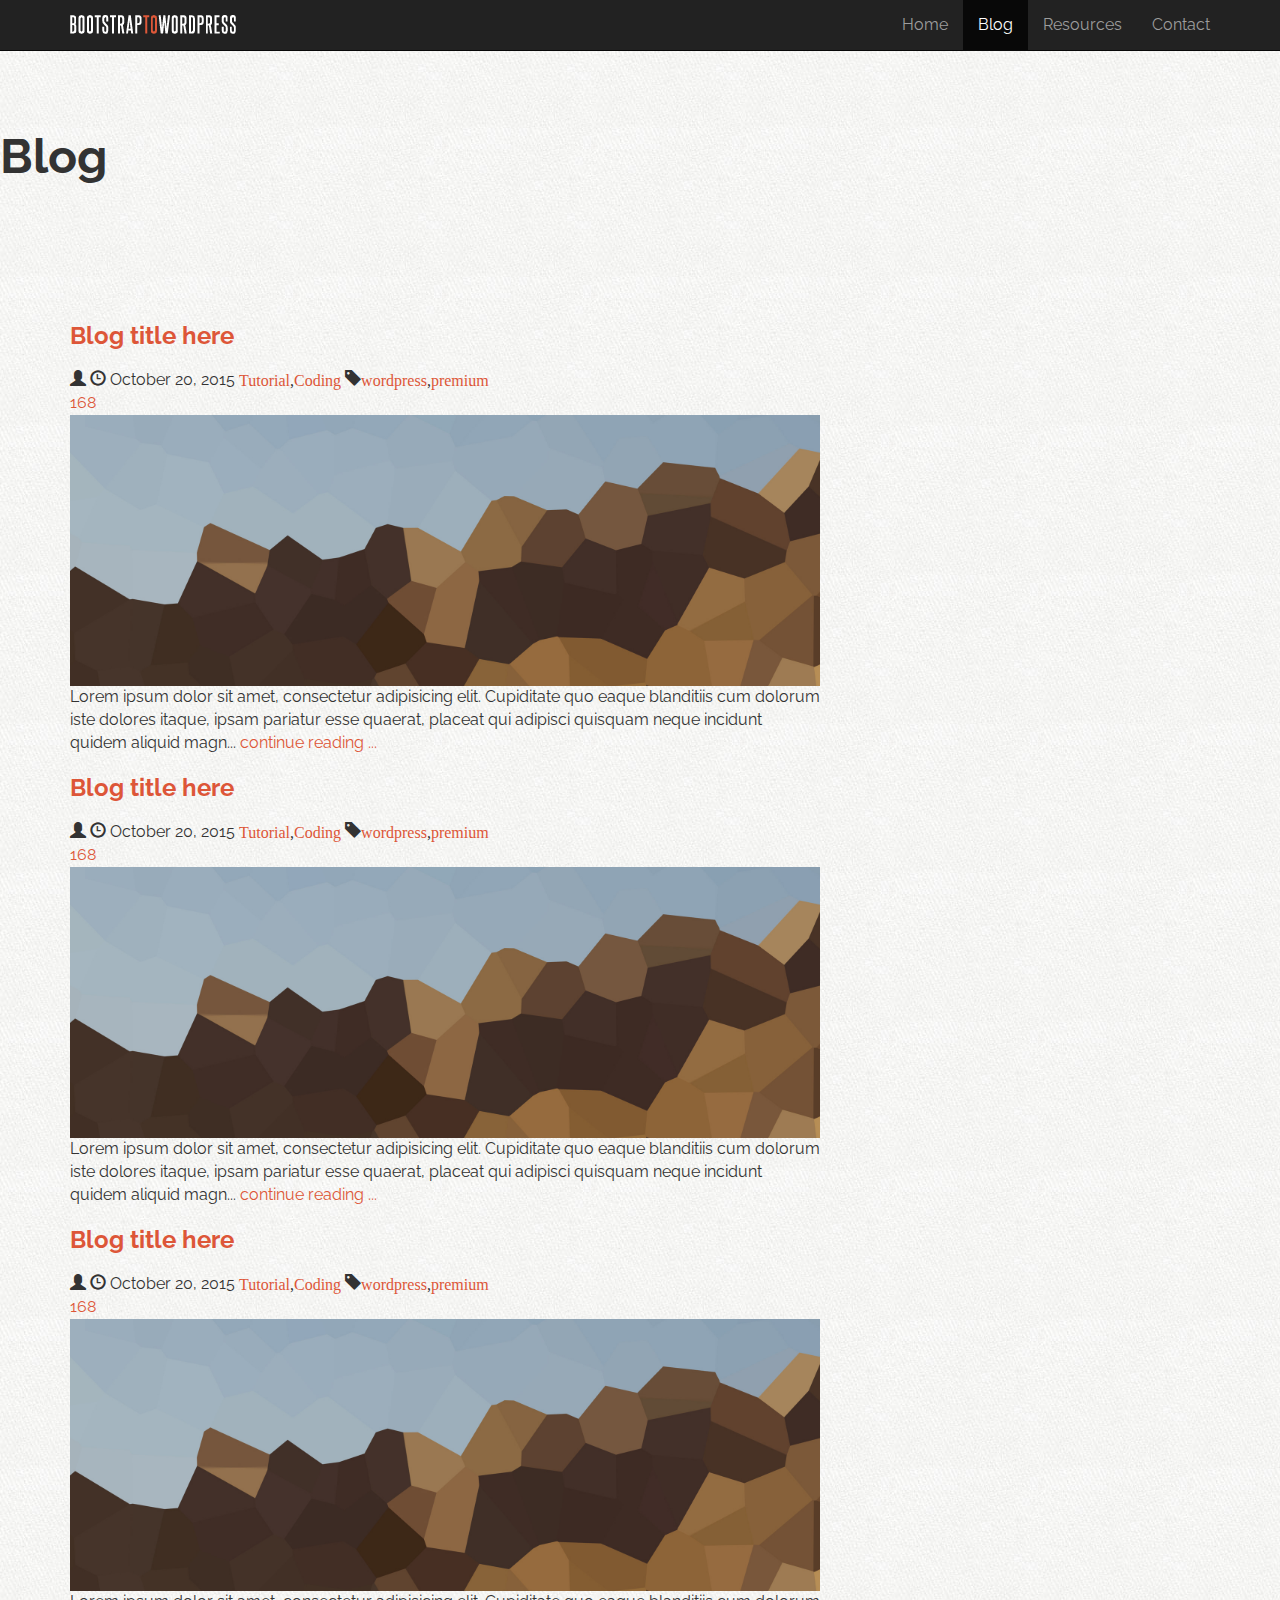
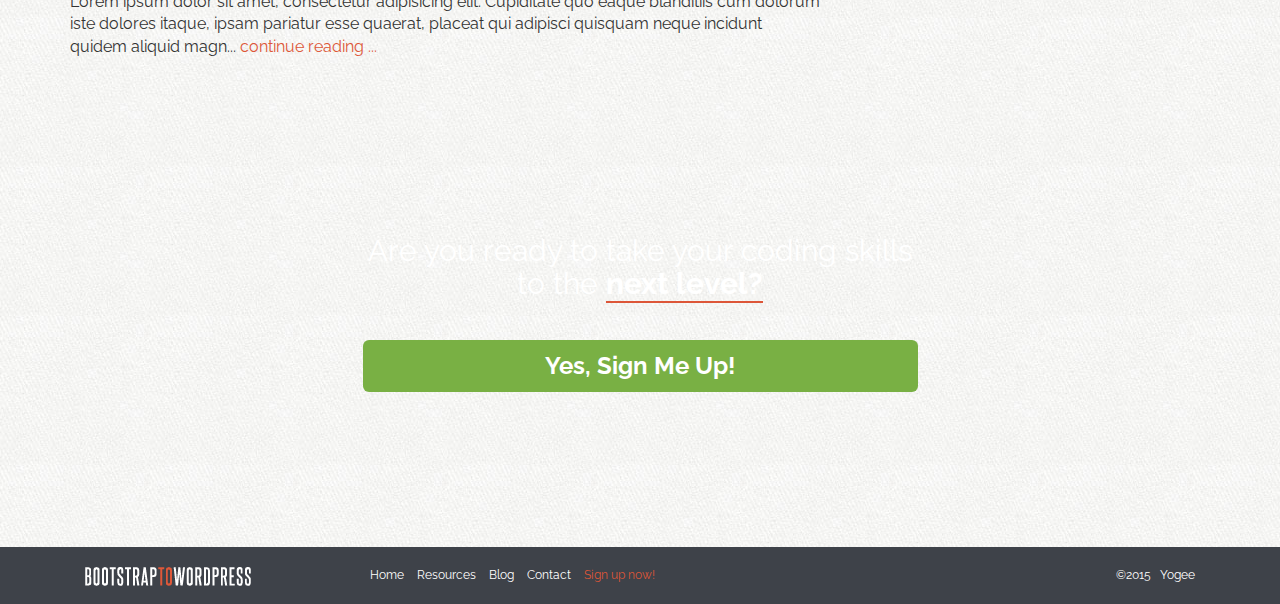
==== blog.html @ 84fc3044 "blog --win" ====
<!DOCTYPE html>
<html lang="en">

<head>
    <meta http-equiv="content-type" content="text/html" charset="UTF-8">
    <meta name="viewport" content="width=device-width,initial-scale=1">
    <meta name="description" content="">
    <meta name="author" content="yogee">
    <link rel="icon" href="">
    <!-- TODO: favicon needs to be made -->

    <title>Bootstrap to Wordpress</title>
    <!-- Bootstrap core css -->
    <link rel="stylesheet" href="assets/css/bootstrap.min.css">

    <!-- FontAwsome Icons 4.4.0 -->
    <link rel="stylesheet" href="assets/css/font-awsome/css/font-awesome.min.css">

    <!-- Custom CSS -->
    <link rel="stylesheet" href="assets/css/custom.css">
    <!-- Google Fonts -->
    <link href='https://fonts.googleapis.com/css?family=Raleway:400,700' rel='stylesheet' type='text/css'>
    <!-- HTML5 shiv and Resspond.js IE8 support of HTML5 elements and media queries -->
    <!-- [if lt IE 9] >
    <script src="https://oss.maxcdn.com/html5shiv/3.7.2/html5shiv.min.js"></script>
    <script src="https://oss.maxcdn.com/respond/1.4.2/respond.min.js"></script>
    <![endif]  -->
</head>

<body class="blog">
    <header class="site-header" role="banner">
        <!-- NAVBAR -->
        <div class="navbar-wrapper">
            <div class="navbar navbar-inverse navbar-fixed-top" role="navigation">
                <div class="container">
                    <div class="navbar-header">
                        <button type="button" class="navbar-toggle collapsed" data-toggle="collapse" data-target=".navbar-collapse">
                            <span class="sr-only">Toggle navigation</span>
                            <span class="icon-bar"></span>
                            <span class="icon-bar"></span>
                            <span class="icon-bar"></span>
                        </button>
                        <a href="#" class="navbar-brand"><img src="assets/img/logo.png" alt="Bootstrap to WordPress"></a>
                    </div>
                    <!-- navbar-header -->
                    <div class="navbar-collapse collapse">
                        <ul class="nav navbar-nav navbar-right">
                            <li><a href="index.html">Home</a></li>
                            <li class="active"><a href="blog.html">Blog</a></li>
                            <li><a href="resources.html">Resources</a></li>
                            <li><a href="contact.html">Contact</a></li>
                        </ul>
                    </div>
                </div>
                <!-- container -->
            </div>
        </div>
    </header>

    <section class="feature-image feature-image-default-alt" data-type="background" data-speed="2">
        <h1 class="page-title">Blog</h1>
    </section>
    <!-- Blog Content
    =========================================================== -->
    <div class="container">
        <div class="row" id="primary">
            <main id="content" class="col-sm-8" role="main">
                <article class="post">
                    <header>
                        <h3><a href="post.html">Blog title here</a></h3>
                        <div class="post-details">
                            <span class="glyphicon glyphicon-user"></span>
                            <span class="glyphicon glyphicon-time"></span>
                            <time>October 20, 2015</time>
                            <span class="glyphicon glyphicon-folder-open-alt"><a href="">Tutorial</a>,<a href="">Coding</a></span>
                            <span class="glyphicon glyphicon-tag"><a href="">wordpress</a>,<a href="">premium</a></span>
                            <div class="post-comments-badge">
                                <a href=""><span class="glyphicon glyphicon-comments"></span>168</a>
                            </div>
                        </div>
                    </header>
                    <div class="post-image">
                        <img src="/assets/img/hero-bg.jpg" alt="Hero image">
                    </div>
                    <div class="post-exerpt">
                        <p>Lorem ipsum dolor sit amet, consectetur adipisicing elit. Cupiditate quo eaque blanditiis cum dolorum iste dolores itaque, ipsam pariatur esse quaerat, placeat qui adipisci quisquam neque incidunt quidem aliquid magn... <a href="post.html">continue reading ...</a></p>
                    </div>
                </article>

                                <article class="post">
                    <header>
                        <h3><a href="post.html">Blog title here</a></h3>
                        <div class="post-details">
                            <span class="glyphicon glyphicon-user"></span>
                            <span class="glyphicon glyphicon-time"></span>
                            <time>October 20, 2015</time>
                            <span class="glyphicon glyphicon-folder-open-alt"><a href="">Tutorial</a>,<a href="">Coding</a></span>
                            <span class="glyphicon glyphicon-tag"><a href="">wordpress</a>,<a href="">premium</a></span>
                            <div class="post-comments-badge">
                                <a href=""><span class="glyphicon glyphicon-comments"></span>168</a>
                            </div>
                        </div>
                    </header>
                    <div class="post-image">
                        <img src="/assets/img/hero-bg.jpg" alt="Hero image">
                    </div>
                    <div class="post-exerpt">
                        <p>Lorem ipsum dolor sit amet, consectetur adipisicing elit. Cupiditate quo eaque blanditiis cum dolorum iste dolores itaque, ipsam pariatur esse quaerat, placeat qui adipisci quisquam neque incidunt quidem aliquid magn... <a href="post.html">continue reading ...</a></p>
                    </div>
                </article>

                                <article class="post">
                    <header>
                        <h3><a href="post.html">Blog title here</a></h3>
                        <div class="post-details">
                            <span class="glyphicon glyphicon-user"></span>
                            <span class="glyphicon glyphicon-time"></span>
                            <time>October 20, 2015</time>
                            <span class="glyphicon glyphicon-folder-open-alt"><a href="">Tutorial</a>,<a href="">Coding</a></span>
                            <span class="glyphicon glyphicon-tag"><a href="">wordpress</a>,<a href="">premium</a></span>
                            <div class="post-comments-badge">
                                <a href=""><span class="glyphicon glyphicon-comments"></span>168</a>
                            </div>
                        </div>
                    </header>
                    <div class="post-image">
                        <img src="/assets/img/hero-bg.jpg" alt="Hero image">
                    </div>
                    <div class="post-exerpt">
                        <p>Lorem ipsum dolor sit amet, consectetur adipisicing elit. Cupiditate quo eaque blanditiis cum dolorum iste dolores itaque, ipsam pariatur esse quaerat, placeat qui adipisci quisquam neque incidunt quidem aliquid magn... <a href="post.html">continue reading ...</a></p>
                    </div>
                </article>
            </main>
        </div>
    </div>
    <!-- SIGN UP SECTION
    =========================================================== -->
    <section id="signup" data-type="background" data-speed="4">
        <div class="container">
            <div class="row">
                <div class="col-sm-6 col-sm-offset-3">
                    <h2>Are you ready to take your coding skills to the <strong>next level?</strong></h2>
                    <p>
                        <a href="#" class="btn btn-lg btn-block btn-success">Yes,&nbsp;Sign Me Up!</a>
                    </p>
                </div>
            </div>
        </div>

    </section>
    <!-- FOOTER
    =========================================================== -->
    <footer>
        <div class="container">
            <div class="col-sm-3">
                <p>
                    <a href="/"><img src="/assets/img/logo.png" alt="Bootsrap to WordPress"></a>
                </p>
            </div>
            <div class="col-sm-6">
                <nav>
                    <ul class="list-unstyled list-inline">
                        <li><a href="">Home</a></li>
                        <li><a href="">Resources</a></li>
                        <li><a href="">Blog</a></li>
                        <li><a href="">Contact</a></li>
                        <li class="signup-link"><a href="">Sign up now!</a></li>
                    </ul>
                </nav>
            </div>
            <div class="col-sm-3">
                <p class="pull-right">&copy;2015 &nbsp;&nbsp;Yogee</p>
            </div>
        </div>
    </footer>

    <!-- BOOTSTRAP CODE JS
        Pls at the end of the document so the pages load faster!
    =========================================================== -->
    <script src="http://lib.sinaapp.com/js/jquery/2.1.4/jquery-1.11.3.min.js"></script>
    <!-- sina CDN -->
    <script type="text/javascript">
        window.jQuery || document.write('<script type="text/javascript" src="assets/js/jquery-1.11.3.min.js"><\/script>')
    </script>
    <script src="assets/js/bootstrap.min.js"></script>
    <!-- Bootstrap Core JS -->
    <script src="assets/js/main.js"></script>
</body>

</html>
---- assets/css/custom.css ----
/* COLOUR REFERENCES
Green: #79b044
Salmon: #dd5638
Blue Gray: #3e4249
*/


/* === General === */

body {
    margin-top: 50px;
    font-family: 'Raleway', Helvetica, sans-serif;
    font-size: 16px;
    background: url('../img/tile.jpg') top left repeat;
}


/* === Global === */

h1,
h2,
h3,
h4,
h5,
h6 {
    text-rendering: optimizeLegibility;
    font-weight: bold;
}

h1 {
    font-size: 3em;
}

h1,
h2 {
    margin: 0 0 40px;
}

h3 {
    margin: 20px 0;
}

h4 {
    font-size: 18px;
}

p{
    margin: 0 0 15px;
}

p.lead{
    font-weight: normal;
}

a:link,
a:visited {
    color: #dd5638;
}

a:hover {
    text-decoration: none;
    color: #c9302c;
}

button,
input,
.btn,
a.btn {
    text-rendering: optimizeLegibility;
    color: white;
}

button.btn:focus {
    outline: none !important;
}

.btn {
    font-weight: bold;
}

.btn-danger {
    background-color: #dd5638;
    border-collapse: #d95131;
}

.btn-success {
    background: #79b044;
    border: none;
}

.btn-success:hover {
    background: #6a9b3d;
    border-color: 6a9b3d;
}

img {
    max-width: 100%;
}

.modal-content {
    background: url('/assets/img/tile.jpg') top left repeat;
}

.badge.social {
    background: #ccc;
    font-size: 24px;
    height: 40px;
    width: 40px;
    text-align: center;
    line-height: 42px;
    border-radius: 50px;
    padding: 0;
    margin: 0 5px 20px 0;
    color: white;
    -webkit-transition: 0.5s;
    transition: 0.5s;
}

.badge.social.twitter:hover {
    background: #55acee;
}

.badge.social.facebook:hover {
    background: #3b5998;
}

.badge.social.gplus:hover {
    background: #db4b39;
}

blockquote {
    padding: 0;
    border: none;
    font-style: italic;
    text-align: left;
}

blockquote cite {
    display: block;
    color: #777;
    margin: 15px 0 0 0;
}

blockquote:before {
    display: none;
}


/* === Hero === */

#hero {
    background: url('../img/hero-bg.jpg') 50% 0 repeat fixed;
    min-height: 500px;
    padding: 40px 0;
    color: white;
    text-rendering: optimizeLegibility;
}

#hero .hero-text {
    margin-top: 30px;
}

#price-timeline {
    margin: 30px 0 60px;
    text-align: center;
}

#price-timeline .price {
    display: inline-block;
    margin: 0 2% 0 0;
    width: 30%;
    background: #3e4249;
    padding: 10px 20px 30px;
    position: relative;
    vertical-align: top;
}

#price-timeline .price.active {
    background: #dd5638;
}

#price-timeline .price span {
    background: #101010;
    display: block;
    height: 70px;
    width: 70px;
    text-align: center;
    line-height: 70px;
    font-weight: bold;
    font-size: 24px;
    border-radius: 100%;
    position: absolute;
    bottom: -35px;
    left: 50%;
    margin-left: -35px;
}


/* ==== LAYOUT ===== */
.row + .row{
    margin-top: 20px;
}
section {
    padding: 80px 0;
}

.section-header {
    text-align: center;
}

section h2 {
    margin: 20px 0 40px;
}

section h3 {
    margin: 30px 0 10px;
}

#option {
    background: #3e4249;
    padding: 20px 0;
    color: white;
    text-rendering: optimizeLegibility;
    font-size: 1.2em;
}

#option p {
    margin: 2px 0 0 0;
}

#who-benefits {
    background-color: white;
}

#course-features {
    background: #3e4249;
    color: white;
    text-align: center;
}


/* ==== Custom Icon Sprites ===== */

i.ci {
    display: inline-block;
    height: 40px;
    width: 40px;
    background: url('../img/icon-sprite.png') no-repeat;
}

.ci.ci-computer {
    background-position: 0 0;
}

.ci.ci-watch {
    background-position: -40px 0;
}

.ci.ci-calender {
    background-position: -80px 0;
}

.ci.ci-community {
    background-position: -120px 0;
}

.ci.ci-instructor {
    background-position: -160px 0;
}

.ci.ci-device {
    background-position: -200px 0;
}


/* ==== Final Project Features ===== */

#project-features {
    text-align: center;
}


/* ==== Featurette ===== */

#featurette {
    background: url('/assets/img/stuff-bg.jpg') 50% 100% repeat fixed;
    background-size: cover;
    text-align: center;
    color: white;
}


/* ==== Instructor ===== */

#instructor {
    background: white url('/assets/img/brad-elvis.png') 90% -10px no-repeat;
}

#instructor h2 {
    margin: 0 0 20px;
}

#instructor .num {
    display: table;
    font-size: 30px;
    font-weight: bold;
    line-height: 24px;
    color: white;
    height: 140px;
    width: 140px;
    text-align: center;
    background: #dd5638;
    border-radius: 100%;
    text-rendering: optimizeLegibility;
}

#instructor .num .num-content {
    display: table-cell;
    vertical-align: middle;
}

#instructor .num span {
    display: block;
    font-size: 20px;
    font-weight: normal;
}


/* ==== Testimonial ===== */

#kudos {
    text-align: center;
}

.testimonial {
    margin-bottom: 60px;
}

.testimonial img {
    border-radius: 50%;
}


/* ==== Sign Up ===== */

#signup {
    text-align: center;
    background: url('/assets/img/hipster-stuff.jpg') center center repeat fixed;
    background-size: cover;
    color: white;
    padding: 140px 0;
}

#signup h2 {
    font-weight: normal;
}

#signup h2 strong {
    border-bottom: solid 2px #dd5638;
}

#signup .btn {
    font-size: 24px;
}


/*==== Footer ====*/

footer {
    background: #3e4249;
    color: white;
    padding: 20px 0 10px;
    font-size: 12px;
}

footer p {
    margin: 0;
}

footer a:link,
footer a:visited {
    -webkit-transition: 0.5s;
    transition: 0.5s;
    color: white;
}

footer a:hover {
    color: #dd5638;
}

footer li.signup-link a {
    color: #dd5638;
}

footer li.signup-link a:hover {
    font-weight: bold;
    color: #dd5638;
}

/* === Media queries === */
@media screen and ( max-width: 991px){
    #instructor .container{
        background: rgba(255,255,255,0.8);
        padding: 20px;
    }
}

@media screen and ( max-width: 768px){
    .logo{
        width: 50%;
    }
    #option p {
        margin: 0 0 10px;
    }
    #featurette iframe{
        height: 240px;
    }
}

@media screen and ( max-width: 568px){
    #instructor .num{
        height: 100px;
        width: 100px;
        font-size: 22px;
    }
    #instructor .num span{
        font-size: 16px;
    }
}
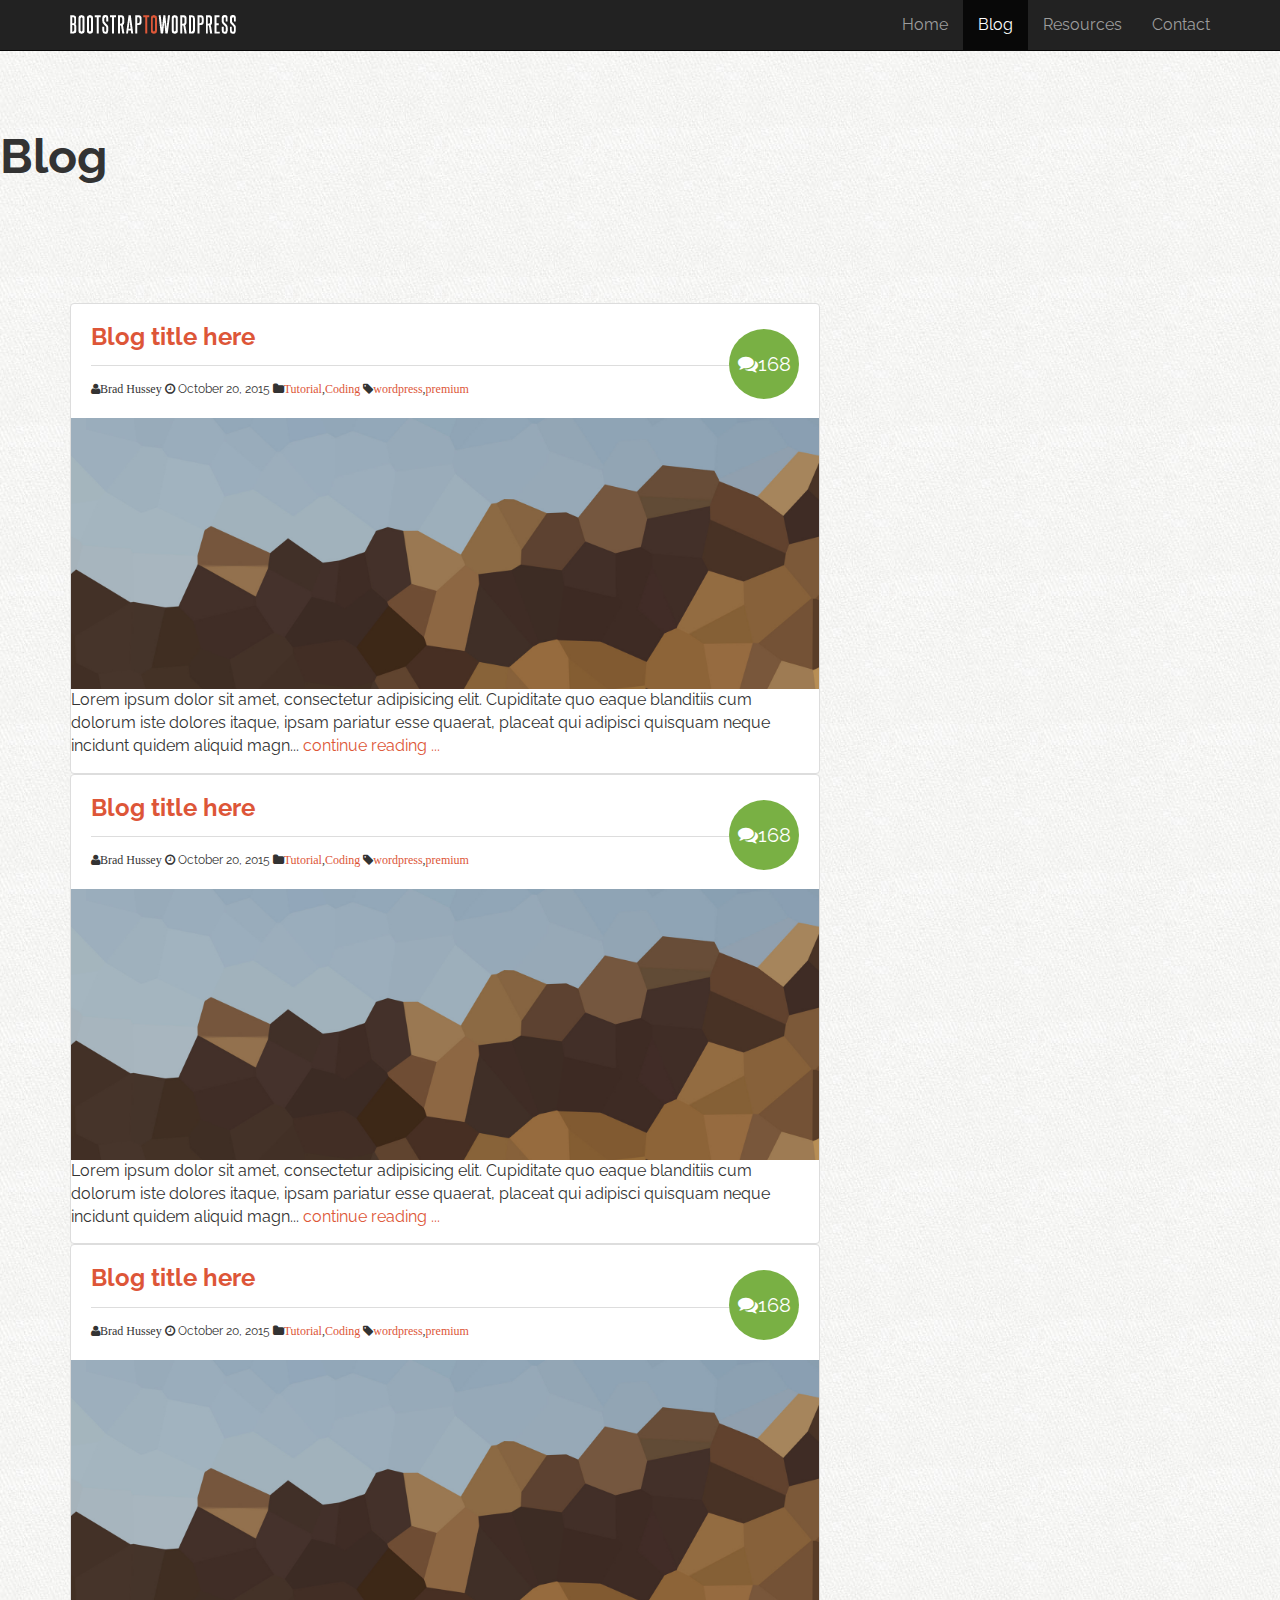
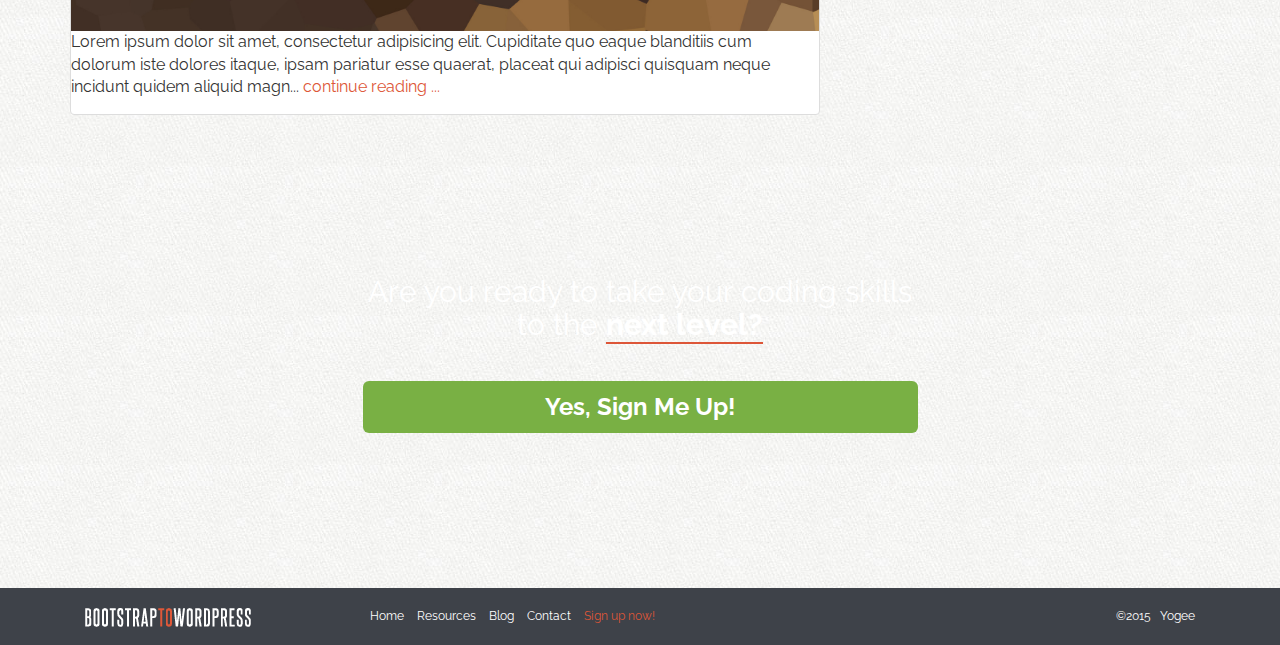
==== commit 5df8557a: "some changes --win" ====
--- a/blog.html
+++ b/blog.html
@@ -69,13 +69,13 @@
                     <header>
                         <h3><a href="post.html">Blog title here</a></h3>
                         <div class="post-details">
-                            <span class="glyphicon glyphicon-user"></span>
-                            <span class="glyphicon glyphicon-time"></span>
+                            <i class="fa fa-user">Brad Hussey</i>
+                            <i class="fa fa-clock-o"></i>
                             <time>October 20, 2015</time>
-                            <span class="glyphicon glyphicon-folder-open-alt"><a href="">Tutorial</a>,<a href="">Coding</a></span>
-                            <span class="glyphicon glyphicon-tag"><a href="">wordpress</a>,<a href="">premium</a></span>
+                            <i class="fa fa-folder"><a href="">Tutorial</a>,<a href="">Coding</a></i>
+                            <i class="fa fa-tag"><a href="">wordpress</a>,<a href="">premium</a></i>
                             <div class="post-comments-badge">
-                                <a href=""><span class="glyphicon glyphicon-comments"></span>168</a>
+                                <a href=""><i class="fa fa-comments"></i>168</a>
                             </div>
                         </div>
                     </header>
@@ -87,17 +87,17 @@
                     </div>
                 </article>
 
-                                <article class="post">
+                <article class="post">
                     <header>
                         <h3><a href="post.html">Blog title here</a></h3>
                         <div class="post-details">
-                            <span class="glyphicon glyphicon-user"></span>
-                            <span class="glyphicon glyphicon-time"></span>
+                            <i class="fa fa-user">Brad Hussey</i>
+                            <i class="fa fa-clock-o"></i>
                             <time>October 20, 2015</time>
-                            <span class="glyphicon glyphicon-folder-open-alt"><a href="">Tutorial</a>,<a href="">Coding</a></span>
-                            <span class="glyphicon glyphicon-tag"><a href="">wordpress</a>,<a href="">premium</a></span>
+                            <i class="fa fa-folder"><a href="">Tutorial</a>,<a href="">Coding</a></i>
+                            <i class="fa fa-tag"><a href="">wordpress</a>,<a href="">premium</a></i>
                             <div class="post-comments-badge">
-                                <a href=""><span class="glyphicon glyphicon-comments"></span>168</a>
+                                <a href=""><i class="fa fa-comments"></i>168</a>
                             </div>
                         </div>
                     </header>
@@ -108,18 +108,17 @@
                         <p>Lorem ipsum dolor sit amet, consectetur adipisicing elit. Cupiditate quo eaque blanditiis cum dolorum iste dolores itaque, ipsam pariatur esse quaerat, placeat qui adipisci quisquam neque incidunt quidem aliquid magn... <a href="post.html">continue reading ...</a></p>
                     </div>
                 </article>
-
-                                <article class="post">
+                <article class="post">
                     <header>
                         <h3><a href="post.html">Blog title here</a></h3>
                         <div class="post-details">
-                            <span class="glyphicon glyphicon-user"></span>
-                            <span class="glyphicon glyphicon-time"></span>
+                            <i class="fa fa-user">Brad Hussey</i>
+                            <i class="fa fa-clock-o"></i>
                             <time>October 20, 2015</time>
-                            <span class="glyphicon glyphicon-folder-open-alt"><a href="">Tutorial</a>,<a href="">Coding</a></span>
-                            <span class="glyphicon glyphicon-tag"><a href="">wordpress</a>,<a href="">premium</a></span>
+                            <i class="fa fa-folder"><a href="">Tutorial</a>,<a href="">Coding</a></i>
+                            <i class="fa fa-tag"><a href="">wordpress</a>,<a href="">premium</a></i>
                             <div class="post-comments-badge">
-                                <a href=""><span class="glyphicon glyphicon-comments"></span>168</a>
+                                <a href=""><i class="fa fa-comments"></i>168</a>
                             </div>
                         </div>
                     </header>
--- a/assets/css/custom.css
+++ b/assets/css/custom.css
@@ -428,4 +428,55 @@
     }
 }
 
-
+/* === Blog === */
+.post{
+    position: relative;
+    border: solid 1px #ddd;
+    background: white;
+    border-radius: 4px;
+}
+
+.post header,.post .post-excerpt {
+    padding: 20px;
+}
+.post header h1,.post header h3{
+    margin: 0 0 15px;
+    padding: 0 0 15px;
+    border-bottom: solid 1px #ddd;
+}
+.post header h1{
+    font-size: 24px;
+}
+.post-image{
+    height: auto;
+}
+.post-details{
+    font-size: 12px;
+    width: 90%;
+}
+.post-detail i.fa:first-child{
+    padding: 0;
+}
+
+/* === Comments === */
+.post-comments-badge{
+    height: 70px;
+    width: 70px;
+    position: absolute;
+    top: 25px;
+    right: 20px;
+    border: none;
+    border-radius: 100%;
+    background: #79b044;
+    text-align: center;
+    display: table;
+}
+
+.post-comments-badge a{
+    display: table-cell;
+    vertical-align: middle;
+    color: white;
+    font-size: 20px;
+    line-height: 20px;
+
+}
